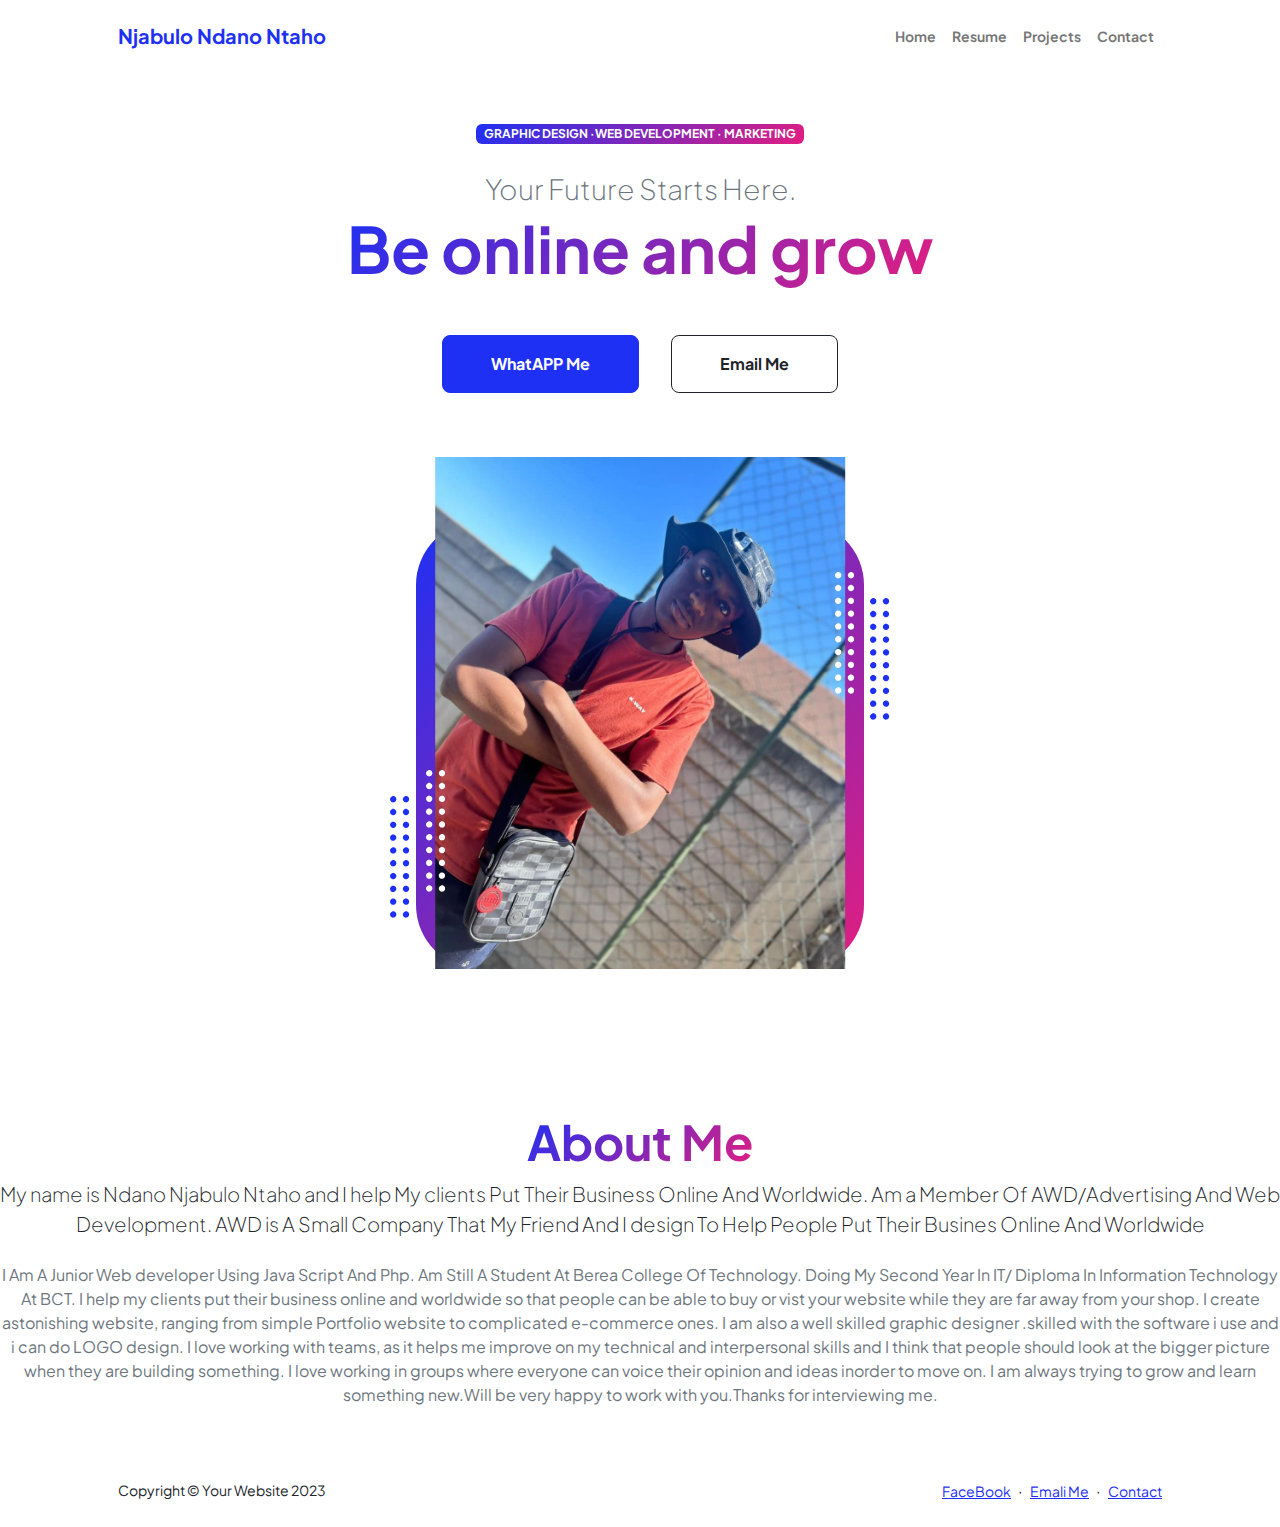
==== index.html @ 3b756752 "Update index.html" ====
<!DOCTYPE html>
<html lang="en">
    <head>
        <meta charset="utf-8" />
        <meta name="viewport" content="width=device-width, initial-scale=1, shrink-to-fit=no" />
        <meta name="description" content="" />
        <meta name="author" content="" />
        <title>Njabulo Ndano Ntaho</title>
        <!-- Favicon-->
        <link rel="icon" type="image/x-icon" href="assets/favicon.ico" />
        <!-- Custom Google font-->
        <link rel="preconnect" href="https://fonts.googleapis.com" />
        <link rel="preconnect" href="https://fonts.gstatic.com" crossorigin />
        <link href="https://fonts.googleapis.com/css2?family=Plus+Jakarta+Sans:wght@100;200;300;400;500;600;700;800;900&amp;display=swap" rel="stylesheet" />
        <!-- Bootstrap icons-->
        <link href="https://cdn.jsdelivr.net/npm/bootstrap-icons@1.8.1/font/bootstrap-icons.css" rel="stylesheet" />
        <!-- Core theme CSS (includes Bootstrap)-->
        <link href="css/styles.css" rel="stylesheet" />
    </head>
    <body class="d-flex flex-column h-100">
        <main class="flex-shrink-0">
            <!-- Navigation-->
            <nav class="navbar navbar-expand-lg navbar-light bg-white py-3">
                <div class="container px-5">
                    <a class="navbar-brand" href="index.html"><span class="fw-bolder text-primary">Njabulo Ndano Ntaho</span></a>
                    <button class="navbar-toggler" type="button" data-bs-toggle="collapse" data-bs-target="#navbarSupportedContent" aria-controls="navbarSupportedContent" aria-expanded="false" aria-label="Toggle navigation"><span class="navbar-toggler-icon"></span></button>
                    <div class="collapse navbar-collapse" id="navbarSupportedContent">
                        <ul class="navbar-nav ms-auto mb-2 mb-lg-0 small fw-bolder">
                            <li class="nav-item"><a class="nav-link" href="index.html">Home</a></li>
                            <li class="nav-item"><a class="nav-link" href="resume.html">Resume</a></li>
                            <li class="nav-item"><a class="nav-link" href="projects.html">Projects</a></li>
                            <li class="nav-item"><a class="nav-link" href="contact.html">Contact</a></li>
                        </ul>
                    </div>
                </div>
            </nav>
            <!-- Header-->
            <header class="py-5">
                <div class="container px-5 pb-5">
                    <div class="row gx-5 align-items-center">
                        <div class="col-xxl-5">
                            <!-- Header text content-->
                            <div class="text-center text-xxl-start">
                                <div class="badge bg-gradient-primary-to-secondary text-white mb-4"><div class="text-uppercase">Graphic Design &middot;Web Development &middot; Marketing</div></div>
                                <div class="fs-3 fw-light text-muted">Your Future Starts Here.</div>
                                <h1 class="display-3 fw-bolder mb-5"><span class="text-gradient d-inline">Be online and grow</span></h1>
                                <div class="d-grid gap-3 d-sm-flex justify-content-sm-center justify-content-xxl-start mb-3">
                                    <a class="btn btn-primary btn-lg px-5 py-3 me-sm-3 fs-6 fw-bolder" href="https://wa.me/+27659174609">WhatAPP Me</a>
                                    <a class="btn btn-outline-dark btn-lg px-5 py-3 fs-6 fw-bolder" href="mailto:ntahondano49@gmali.com">Email Me</a>
                                </div>
                            </div>
                        </div>
                        <div class="col-xxl-7">
                            <!-- Header profile picture-->
                            <div class="d-flex justify-content-center mt-5 mt-xxl-0">
                                <div class="profile bg-gradient-primary-to-secondary">
                                    <!-- TIP: For best results, use a photo with a transparent background like the demo example below-->
                                    <!-- Watch a tutorial on how to do this on YouTube (link)-->
                                    <img class="profile-img" src="assets/profile.png" alt="..." />
                                    <div class="dots-1">
                                        <!-- SVG Dots-->
                                        <svg version="1.1" xmlns="http://www.w3.org/2000/svg" xmlns:xlink="http://www.w3.org/1999/xlink" x="0px" y="0px" viewBox="0 0 191.6 1215.4" style="enable-background: new 0 0 191.6 1215.4" xml:space="preserve">
                                            <g transform="translate(0.000000,1280.000000) scale(0.100000,-0.100000)">
                                                <path d="M227.7,12788.6c-105-35-200-141-222-248c-43-206,163-412,369-369c155,32,275,190,260,339c-11,105-90,213-190,262        C383.7,12801.6,289.7,12808.6,227.7,12788.6z"></path>
                                                <path d="M1507.7,12788.6c-151-50-253-216-222-362c25-119,136-230,254-255c194-41,395,142,375,339c-11,105-90,213-190,262        C1663.7,12801.6,1569.7,12808.6,1507.7,12788.6z"></path>
                                                <path d="M227.7,11508.6c-105-35-200-141-222-248c-43-206,163-412,369-369c155,32,275,190,260,339c-11,105-90,213-190,262        C383.7,11521.6,289.7,11528.6,227.7,11508.6z"></path>
                                                <path d="M1507.7,11508.6c-151-50-253-216-222-362c25-119,136-230,254-255c194-41,395,142,375,339c-11,105-90,213-190,262        C1663.7,11521.6,1569.7,11528.6,1507.7,11508.6z"></path>
                                                <path d="M227.7,10228.6c-105-35-200-141-222-248c-43-206,163-412,369-369c155,32,275,190,260,339c-11,105-90,213-190,262        C383.7,10241.6,289.7,10248.6,227.7,10228.6z"></path>
                                                <path d="M1507.7,10228.6c-105-35-200-141-222-248c-43-206,163-412,369-369c155,32,275,190,260,339c-11,105-90,213-190,262        C1663.7,10241.6,1569.7,10248.6,1507.7,10228.6z"></path>
                                                <path d="M227.7,8948.6c-105-35-200-141-222-248c-43-206,163-412,369-369c155,32,275,190,260,339c-11,105-90,213-190,262        C383.7,8961.6,289.7,8968.6,227.7,8948.6z"></path>
                                                <path d="M1507.7,8948.6c-105-35-200-141-222-248c-43-206,163-412,369-369c155,32,275,190,260,339c-11,105-90,213-190,262        C1663.7,8961.6,1569.7,8968.6,1507.7,8948.6z"></path>
                                                <path d="M227.7,7668.6c-105-35-200-141-222-248c-43-206,163-412,369-369c155,32,275,190,260,339c-11,105-90,213-190,262        C383.7,7681.6,289.7,7688.6,227.7,7668.6z"></path>
                                                <path d="M1507.7,7668.6c-105-35-200-141-222-248c-43-206,163-412,369-369c155,32,275,190,260,339c-11,105-90,213-190,262        C1663.7,7681.6,1569.7,7688.6,1507.7,7668.6z"></path>
                                                <path d="M227.7,6388.6c-105-35-200-141-222-248c-43-206,163-412,369-369c155,32,275,190,260,339c-11,105-90,213-190,262        C383.7,6401.6,289.7,6408.6,227.7,6388.6z"></path>
                                                <path d="M1507.7,6388.6c-105-35-200-141-222-248c-43-206,163-412,369-369c155,32,275,190,260,339c-11,105-90,213-190,262        C1663.7,6401.6,1569.7,6408.6,1507.7,6388.6z"></path>
                                                <path d="M227.7,5108.6c-105-35-200-141-222-248c-43-206,163-412,369-369c155,32,275,190,260,339c-11,105-90,213-190,262        C383.7,5121.6,289.7,5128.6,227.7,5108.6z"></path>
                                                <path d="M1507.7,5108.6c-105-35-200-141-222-248c-43-206,163-412,369-369c155,32,275,190,260,339c-11,105-90,213-190,262        C1663.7,5121.6,1569.7,5128.6,1507.7,5108.6z"></path>
                                                <path d="M227.7,3828.6c-105-35-200-141-222-248c-43-206,163-412,369-369c155,32,275,190,260,339c-11,105-90,213-190,262        C383.7,3841.6,289.7,3848.6,227.7,3828.6z"></path>
                                                <path d="M1507.7,3828.6c-105-35-200-141-222-248c-43-206,163-412,369-369c155,32,275,190,260,339c-11,105-90,213-190,262        C1663.7,3841.6,1569.7,3848.6,1507.7,3828.6z"></path>
                                                <path d="M227.7,2548.6c-105-35-200-141-222-248c-43-206,163-412,369-369c155,32,275,190,260,339c-11,105-90,213-190,262        C383.7,2561.6,289.7,2568.6,227.7,2548.6z"></path>
                                                <path d="M1507.7,2548.6c-105-35-200-141-222-248c-43-206,163-412,369-369c155,32,275,190,260,339c-11,105-90,213-190,262        C1663.7,2561.6,1569.7,2568.6,1507.7,2548.6z"></path>
                                                <path d="M227.7,1268.6c-105-35-200-141-222-248c-43-206,163-412,369-369c155,32,275,190,260,339c-11,105-90,213-190,262        C383.7,1281.6,289.7,1288.6,227.7,1268.6z"></path>
                                                <path d="M1507.7,1268.6c-105-35-200-141-222-248c-43-206,163-412,369-369c155,32,275,190,260,339c-11,105-90,213-190,262        C1663.7,1281.6,1569.7,1288.6,1507.7,1268.6z"></path>
                                            </g>
                                        </svg>
                                        <!-- END of SVG dots-->
                                    </div>
                                    <div class="dots-2">
                                        <!-- SVG Dots-->
                                        <svg version="1.1" xmlns="http://www.w3.org/2000/svg" xmlns:xlink="http://www.w3.org/1999/xlink" x="0px" y="0px" viewBox="0 0 191.6 1215.4" style="enable-background: new 0 0 191.6 1215.4" xml:space="preserve">
                                            <g transform="translate(0.000000,1280.000000) scale(0.100000,-0.100000)">
                                                <path d="M227.7,12788.6c-105-35-200-141-222-248c-43-206,163-412,369-369c155,32,275,190,260,339c-11,105-90,213-190,262        C383.7,12801.6,289.7,12808.6,227.7,12788.6z"></path>
                                                <path d="M1507.7,12788.6c-151-50-253-216-222-362c25-119,136-230,254-255c194-41,395,142,375,339c-11,105-90,213-190,262        C1663.7,12801.6,1569.7,12808.6,1507.7,12788.6z"></path>
                                                <path d="M227.7,11508.6c-105-35-200-141-222-248c-43-206,163-412,369-369c155,32,275,190,260,339c-11,105-90,213-190,262        C383.7,11521.6,289.7,11528.6,227.7,11508.6z"></path>
                                                <path d="M1507.7,11508.6c-151-50-253-216-222-362c25-119,136-230,254-255c194-41,395,142,375,339c-11,105-90,213-190,262        C1663.7,11521.6,1569.7,11528.6,1507.7,11508.6z"></path>
                                                <path d="M227.7,10228.6c-105-35-200-141-222-248c-43-206,163-412,369-369c155,32,275,190,260,339c-11,105-90,213-190,262        C383.7,10241.6,289.7,10248.6,227.7,10228.6z"></path>
                                                <path d="M1507.7,10228.6c-105-35-200-141-222-248c-43-206,163-412,369-369c155,32,275,190,260,339c-11,105-90,213-190,262        C1663.7,10241.6,1569.7,10248.6,1507.7,10228.6z"></path>
                                                <path d="M227.7,8948.6c-105-35-200-141-222-248c-43-206,163-412,369-369c155,32,275,190,260,339c-11,105-90,213-190,262        C383.7,8961.6,289.7,8968.6,227.7,8948.6z"></path>
                                                <path d="M1507.7,8948.6c-105-35-200-141-222-248c-43-206,163-412,369-369c155,32,275,190,260,339c-11,105-90,213-190,262        C1663.7,8961.6,1569.7,8968.6,1507.7,8948.6z"></path>
                                                <path d="M227.7,7668.6c-105-35-200-141-222-248c-43-206,163-412,369-369c155,32,275,190,260,339c-11,105-90,213-190,262        C383.7,7681.6,289.7,7688.6,227.7,7668.6z"></path>
                                                <path d="M1507.7,7668.6c-105-35-200-141-222-248c-43-206,163-412,369-369c155,32,275,190,260,339c-11,105-90,213-190,262        C1663.7,7681.6,1569.7,7688.6,1507.7,7668.6z"></path>
                                                <path d="M227.7,6388.6c-105-35-200-141-222-248c-43-206,163-412,369-369c155,32,275,190,260,339c-11,105-90,213-190,262        C383.7,6401.6,289.7,6408.6,227.7,6388.6z"></path>
                                                <path d="M1507.7,6388.6c-105-35-200-141-222-248c-43-206,163-412,369-369c155,32,275,190,260,339c-11,105-90,213-190,262        C1663.7,6401.6,1569.7,6408.6,1507.7,6388.6z"></path>
                                                <path d="M227.7,5108.6c-105-35-200-141-222-248c-43-206,163-412,369-369c155,32,275,190,260,339c-11,105-90,213-190,262        C383.7,5121.6,289.7,5128.6,227.7,5108.6z"></path>
                                                <path d="M1507.7,5108.6c-105-35-200-141-222-248c-43-206,163-412,369-369c155,32,275,190,260,339c-11,105-90,213-190,262        C1663.7,5121.6,1569.7,5128.6,1507.7,5108.6z"></path>
                                                <path d="M227.7,3828.6c-105-35-200-141-222-248c-43-206,163-412,369-369c155,32,275,190,260,339c-11,105-90,213-190,262        C383.7,3841.6,289.7,3848.6,227.7,3828.6z"></path>
                                                <path d="M1507.7,3828.6c-105-35-200-141-222-248c-43-206,163-412,369-369c155,32,275,190,260,339c-11,105-90,213-190,262        C1663.7,3841.6,1569.7,3848.6,1507.7,3828.6z"></path>
                                                <path d="M227.7,2548.6c-105-35-200-141-222-248c-43-206,163-412,369-369c155,32,275,190,260,339c-11,105-90,213-190,262        C383.7,2561.6,289.7,2568.6,227.7,2548.6z"></path>
                                                <path d="M1507.7,2548.6c-105-35-200-141-222-248c-43-206,163-412,369-369c155,32,275,190,260,339c-11,105-90,213-190,262        C1663.7,2561.6,1569.7,2568.6,1507.7,2548.6z"></path>
                                                <path d="M227.7,1268.6c-105-35-200-141-222-248c-43-206,163-412,369-369c155,32,275,190,260,339c-11,105-90,213-190,262        C383.7,1281.6,289.7,1288.6,227.7,1268.6z"></path>
                                                <path d="M1507.7,1268.6c-105-35-200-141-222-248c-43-206,163-412,369-369c155,32,275,190,260,339c-11,105-90,213-190,262        C1663.7,1281.6,1569.7,1288.6,1507.7,1268.6z"></path>
                                            </g>
                                        </svg>
                                        <!-- END of SVG dots-->
                                    </div>
                                    <div class="dots-3">
                                        <!-- SVG Dots-->
                                        <svg version="1.1" xmlns="http://www.w3.org/2000/svg" xmlns:xlink="http://www.w3.org/1999/xlink" x="0px" y="0px" viewBox="0 0 191.6 1215.4" style="enable-background: new 0 0 191.6 1215.4" xml:space="preserve">
                                            <g transform="translate(0.000000,1280.000000) scale(0.100000,-0.100000)">
                                                <path d="M227.7,12788.6c-105-35-200-141-222-248c-43-206,163-412,369-369c155,32,275,190,260,339c-11,105-90,213-190,262        C383.7,12801.6,289.7,12808.6,227.7,12788.6z"></path>
                                                <path d="M1507.7,12788.6c-151-50-253-216-222-362c25-119,136-230,254-255c194-41,395,142,375,339c-11,105-90,213-190,262        C1663.7,12801.6,1569.7,12808.6,1507.7,12788.6z"></path>
                                                <path d="M227.7,11508.6c-105-35-200-141-222-248c-43-206,163-412,369-369c155,32,275,190,260,339c-11,105-90,213-190,262        C383.7,11521.6,289.7,11528.6,227.7,11508.6z"></path>
                                                <path d="M1507.7,11508.6c-151-50-253-216-222-362c25-119,136-230,254-255c194-41,395,142,375,339c-11,105-90,213-190,262        C1663.7,11521.6,1569.7,11528.6,1507.7,11508.6z"></path>
                                                <path d="M227.7,10228.6c-105-35-200-141-222-248c-43-206,163-412,369-369c155,32,275,190,260,339c-11,105-90,213-190,262        C383.7,10241.6,289.7,10248.6,227.7,10228.6z"></path>
                                                <path d="M1507.7,10228.6c-105-35-200-141-222-248c-43-206,163-412,369-369c155,32,275,190,260,339c-11,105-90,213-190,262        C1663.7,10241.6,1569.7,10248.6,1507.7,10228.6z"></path>
                                                <path d="M227.7,8948.6c-105-35-200-141-222-248c-43-206,163-412,369-369c155,32,275,190,260,339c-11,105-90,213-190,262        C383.7,8961.6,289.7,8968.6,227.7,8948.6z"></path>
                                                <path d="M1507.7,8948.6c-105-35-200-141-222-248c-43-206,163-412,369-369c155,32,275,190,260,339c-11,105-90,213-190,262        C1663.7,8961.6,1569.7,8968.6,1507.7,8948.6z"></path>
                                                <path d="M227.7,7668.6c-105-35-200-141-222-248c-43-206,163-412,369-369c155,32,275,190,260,339c-11,105-90,213-190,262        C383.7,7681.6,289.7,7688.6,227.7,7668.6z"></path>
                                                <path d="M1507.7,7668.6c-105-35-200-141-222-248c-43-206,163-412,369-369c155,32,275,190,260,339c-11,105-90,213-190,262        C1663.7,7681.6,1569.7,7688.6,1507.7,7668.6z"></path>
                                                <path d="M227.7,6388.6c-105-35-200-141-222-248c-43-206,163-412,369-369c155,32,275,190,260,339c-11,105-90,213-190,262        C383.7,6401.6,289.7,6408.6,227.7,6388.6z"></path>
                                                <path d="M1507.7,6388.6c-105-35-200-141-222-248c-43-206,163-412,369-369c155,32,275,190,260,339c-11,105-90,213-190,262        C1663.7,6401.6,1569.7,6408.6,1507.7,6388.6z"></path>
                                                <path d="M227.7,5108.6c-105-35-200-141-222-248c-43-206,163-412,369-369c155,32,275,190,260,339c-11,105-90,213-190,262        C383.7,5121.6,289.7,5128.6,227.7,5108.6z"></path>
                                                <path d="M1507.7,5108.6c-105-35-200-141-222-248c-43-206,163-412,369-369c155,32,275,190,260,339c-11,105-90,213-190,262        C1663.7,5121.6,1569.7,5128.6,1507.7,5108.6z"></path>
                                                <path d="M227.7,3828.6c-105-35-200-141-222-248c-43-206,163-412,369-369c155,32,275,190,260,339c-11,105-90,213-190,262        C383.7,3841.6,289.7,3848.6,227.7,3828.6z"></path>
                                                <path d="M1507.7,3828.6c-105-35-200-141-222-248c-43-206,163-412,369-369c155,32,275,190,260,339c-11,105-90,213-190,262        C1663.7,3841.6,1569.7,3848.6,1507.7,3828.6z"></path>
                                                <path d="M227.7,2548.6c-105-35-200-141-222-248c-43-206,163-412,369-369c155,32,275,190,260,339c-11,105-90,213-190,262        C383.7,2561.6,289.7,2568.6,227.7,2548.6z"></path>
                                                <path d="M1507.7,2548.6c-105-35-200-141-222-248c-43-206,163-412,369-369c155,32,275,190,260,339c-11,105-90,213-190,262        C1663.7,2561.6,1569.7,2568.6,1507.7,2548.6z"></path>
                                                <path d="M227.7,1268.6c-105-35-200-141-222-248c-43-206,163-412,369-369c155,32,275,190,260,339c-11,105-90,213-190,262        C383.7,1281.6,289.7,1288.6,227.7,1268.6z"></path>
                                                <path d="M1507.7,1268.6c-105-35-200-141-222-248c-43-206,163-412,369-369c155,32,275,190,260,339c-11,105-90,213-190,262        C1663.7,1281.6,1569.7,1288.6,1507.7,1268.6z"></path>
                                            </g>
                                        </svg>
                                        <!-- END of SVG dots-->
                                    </div>
                                    <div class="dots-4">
                                        <!-- SVG Dots-->
                                        <svg version="1.1" xmlns="http://www.w3.org/2000/svg" xmlns:xlink="http://www.w3.org/1999/xlink" x="0px" y="0px" viewBox="0 0 191.6 1215.4" style="enable-background: new 0 0 191.6 1215.4" xml:space="preserve">
                                            <g transform="translate(0.000000,1280.000000) scale(0.100000,-0.100000)">
                                                <path d="M227.7,12788.6c-105-35-200-141-222-248c-43-206,163-412,369-369c155,32,275,190,260,339c-11,105-90,213-190,262        C383.7,12801.6,289.7,12808.6,227.7,12788.6z"></path>
                                                <path d="M1507.7,12788.6c-151-50-253-216-222-362c25-119,136-230,254-255c194-41,395,142,375,339c-11,105-90,213-190,262        C1663.7,12801.6,1569.7,12808.6,1507.7,12788.6z"></path>
                                                <path d="M227.7,11508.6c-105-35-200-141-222-248c-43-206,163-412,369-369c155,32,275,190,260,339c-11,105-90,213-190,262        C383.7,11521.6,289.7,11528.6,227.7,11508.6z"></path>
                                                <path d="M1507.7,11508.6c-151-50-253-216-222-362c25-119,136-230,254-255c194-41,395,142,375,339c-11,105-90,213-190,262        C1663.7,11521.6,1569.7,11528.6,1507.7,11508.6z"></path>
                                                <path d="M227.7,10228.6c-105-35-200-141-222-248c-43-206,163-412,369-369c155,32,275,190,260,339c-11,105-90,213-190,262        C383.7,10241.6,289.7,10248.6,227.7,10228.6z"></path>
                                                <path d="M1507.7,10228.6c-105-35-200-141-222-248c-43-206,163-412,369-369c155,32,275,190,260,339c-11,105-90,213-190,262        C1663.7,10241.6,1569.7,10248.6,1507.7,10228.6z"></path>
                                                <path d="M227.7,8948.6c-105-35-200-141-222-248c-43-206,163-412,369-369c155,32,275,190,260,339c-11,105-90,213-190,262        C383.7,8961.6,289.7,8968.6,227.7,8948.6z"></path>
                                                <path d="M1507.7,8948.6c-105-35-200-141-222-248c-43-206,163-412,369-369c155,32,275,190,260,339c-11,105-90,213-190,262        C1663.7,8961.6,1569.7,8968.6,1507.7,8948.6z"></path>
                                                <path d="M227.7,7668.6c-105-35-200-141-222-248c-43-206,163-412,369-369c155,32,275,190,260,339c-11,105-90,213-190,262        C383.7,7681.6,289.7,7688.6,227.7,7668.6z"></path>
                                                <path d="M1507.7,7668.6c-105-35-200-141-222-248c-43-206,163-412,369-369c155,32,275,190,260,339c-11,105-90,213-190,262        C1663.7,7681.6,1569.7,7688.6,1507.7,7668.6z"></path>
                                                <path d="M227.7,6388.6c-105-35-200-141-222-248c-43-206,163-412,369-369c155,32,275,190,260,339c-11,105-90,213-190,262        C383.7,6401.6,289.7,6408.6,227.7,6388.6z"></path>
                                                <path d="M1507.7,6388.6c-105-35-200-141-222-248c-43-206,163-412,369-369c155,32,275,190,260,339c-11,105-90,213-190,262        C1663.7,6401.6,1569.7,6408.6,1507.7,6388.6z"></path>
                                                <path d="M227.7,5108.6c-105-35-200-141-222-248c-43-206,163-412,369-369c155,32,275,190,260,339c-11,105-90,213-190,262        C383.7,5121.6,289.7,5128.6,227.7,5108.6z"></path>
                                                <path d="M1507.7,5108.6c-105-35-200-141-222-248c-43-206,163-412,369-369c155,32,275,190,260,339c-11,105-90,213-190,262        C1663.7,5121.6,1569.7,5128.6,1507.7,5108.6z"></path>
                                                <path d="M227.7,3828.6c-105-35-200-141-222-248c-43-206,163-412,369-369c155,32,275,190,260,339c-11,105-90,213-190,262        C383.7,3841.6,289.7,3848.6,227.7,3828.6z"></path>
                                                <path d="M1507.7,3828.6c-105-35-200-141-222-248c-43-206,163-412,369-369c155,32,275,190,260,339c-11,105-90,213-190,262        C1663.7,3841.6,1569.7,3848.6,1507.7,3828.6z"></path>
                                                <path d="M227.7,2548.6c-105-35-200-141-222-248c-43-206,163-412,369-369c155,32,275,190,260,339c-11,105-90,213-190,262        C383.7,2561.6,289.7,2568.6,227.7,2548.6z"></path>
                                                <path d="M1507.7,2548.6c-105-35-200-141-222-248c-43-206,163-412,369-369c155,32,275,190,260,339c-11,105-90,213-190,262        C1663.7,2561.6,1569.7,2568.6,1507.7,2548.6z"></path>
                                                <path d="M227.7,1268.6c-105-35-200-141-222-248c-43-206,163-412,369-369c155,32,275,190,260,339c-11,105-90,213-190,262        C383.7,1281.6,289.7,1288.6,227.7,1268.6z"></path>
                                                <path d="M1507.7,1268.6c-105-35-200-141-222-248c-43-206,163-412,369-369c155,32,275,190,260,339c-11,105-90,213-190,262        C1663.7,1281.6,1569.7,1288.6,1507.7,1268.6z"></path>
                                            </g>
                                        </svg>
                                        <!-- END of SVG dots-->
                                    </div>
                                </div>
                            </div>
                        </div>
                    </div>
                </div>
            </header>
            <!-- About Section-->
            <section class="social-icons">
                <div class="social-icons">
                    <div class="social-icons">
                        <div class="social-icons">
                            <div class="text-center my-5">
                                <h2 class="display-5 fw-bolder"><span class="text-gradient d-inline">About Me</span></h2>
                                <p class="lead fw-light mb-4">My name is Ndano Njabulo Ntaho and I help My clients Put Their Business Online And Worldwide. Am a Member Of AWD/Advertising And Web Development. AWD is A Small Company That My Friend And I design To Help People Put Their Busines Online And Worldwide </p>
                                <p class="text-muted">I Am A Junior Web developer Using Java Script And Php. Am Still A Student At Berea College Of Technology.

                                    Doing My Second Year In IT/ Diploma In Information Technology At BCT.
                                    
                                    I help my clients put their business online and worldwide so that people can be able to buy or vist your website while they are far away from your shop.
                                    
                                    I create astonishing website, ranging from simple Portfolio website to complicated e-commerce ones.
                                    
                                    
                                    I am also a well skilled graphic designer .skilled with the software i use and i can do LOGO design.
                                    
                                    I love working with teams, as it helps me improve on my technical and interpersonal skills and I think that people should look at the bigger picture when they are building something. I love working in groups where everyone can voice their opinion and ideas inorder to move on.
                                    
                                    I am always trying to grow and learn something new.Will be very happy to work with you.Thanks for interviewing me.</p>
                                <div class="social-icons">
                                    <a class="social-icons" href="https://www.facebook.com/public/Madanono Njabulo"><i class=''></i></a>
                                    <a class="text-gradient" href="#!"><i class=""></i></a>
                                    <a class="text-gradient" href="#!"><i class=""></i></a>
                                </div>
                            </div>
                        </div>
                    </div>
                </div>
            </section>
        </main>
        <!-- Footer-->
        <footer class="bg-white py-4 mt-auto">
            <div class="container px-5">
                <div class="row align-items-center justify-content-between flex-column flex-sm-row">
                    <div class="col-auto"><div class="small m-0">Copyright &copy; Your Website 2023</div></div>
                    <div class="col-auto">
                        <a class="small" href="https://www.facebook.com/public/Madanono Njabulo">FaceBook</a>
                        <span class="mx-1">&middot;</span>
                        <a class="small" href="malito:ntahondano49@gmali.com">Emali Me</a>
                        <span class="mx-1">&middot;</span>
                        <a class="small" href="https://wa.me/+27659174609">Contact</a>
                    </div>
                </div>
            </div>
        </footer>
        <!-- Bootstrap core JS-->
        <script src="https://cdn.jsdelivr.net/npm/bootstrap@5.2.3/dist/js/bootstrap.bundle.min.js"></script>
        <!-- Core theme JS-->
        <script src="js/scripts.js"></script>
    </body>
</html>
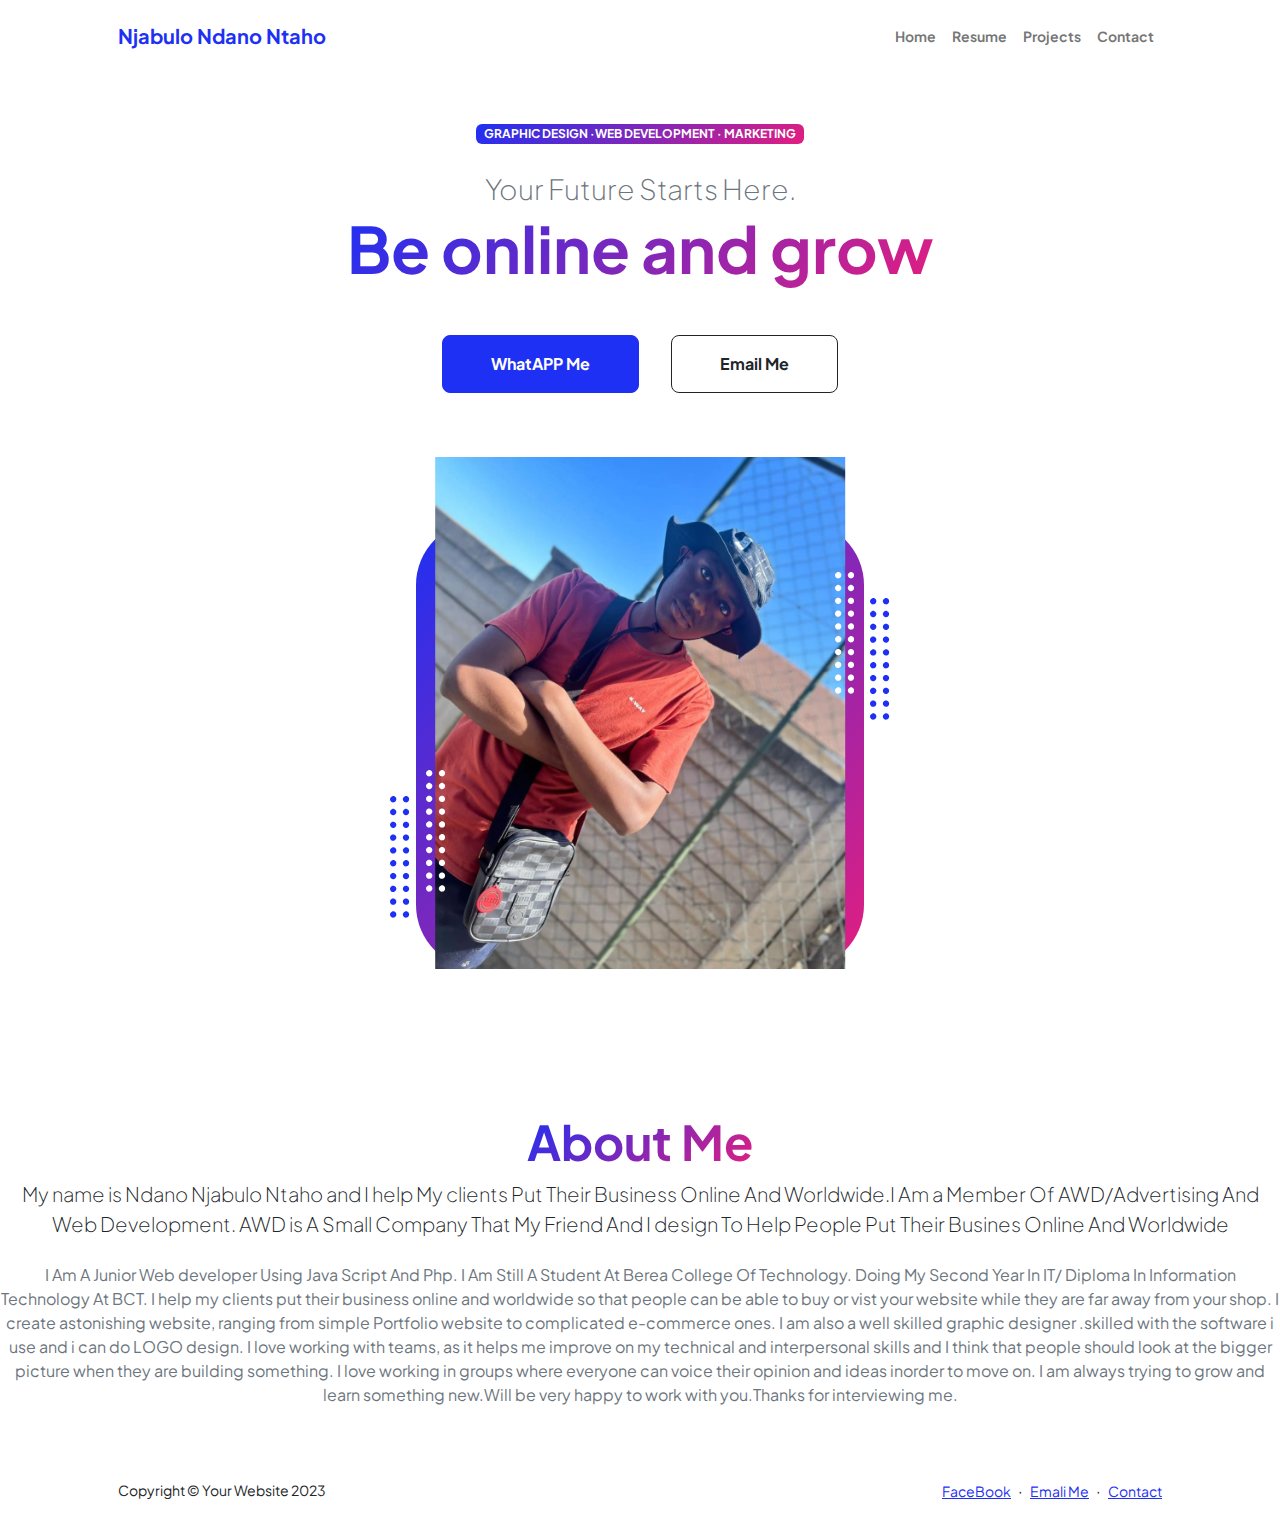
==== commit b5fe5fb1: "Update index.html" ====
--- a/index.html
+++ b/index.html
@@ -182,8 +182,8 @@
                         <div class="social-icons">
                             <div class="text-center my-5">
                                 <h2 class="display-5 fw-bolder"><span class="text-gradient d-inline">About Me</span></h2>
-                                <p class="lead fw-light mb-4">My name is Ndano Njabulo Ntaho and I help My clients Put Their Business Online And Worldwide. Am a Member Of AWD/Advertising And Web Development. AWD is A Small Company That My Friend And I design To Help People Put Their Busines Online And Worldwide </p>
-                                <p class="text-muted">I Am A Junior Web developer Using Java Script And Php. Am Still A Student At Berea College Of Technology.
+                                <p class="lead fw-light mb-4">My name is Ndano Njabulo Ntaho and I help My clients Put Their Business Online And Worldwide.I Am a Member Of AWD/Advertising And Web Development. AWD is A Small Company That My Friend And I design To Help People Put Their Busines Online And Worldwide </p>
+                                <p class="text-muted">I Am A Junior Web developer Using Java Script And Php. I Am Still A Student At Berea College Of Technology.
 
                                     Doing My Second Year In IT/ Diploma In Information Technology At BCT.
                                     
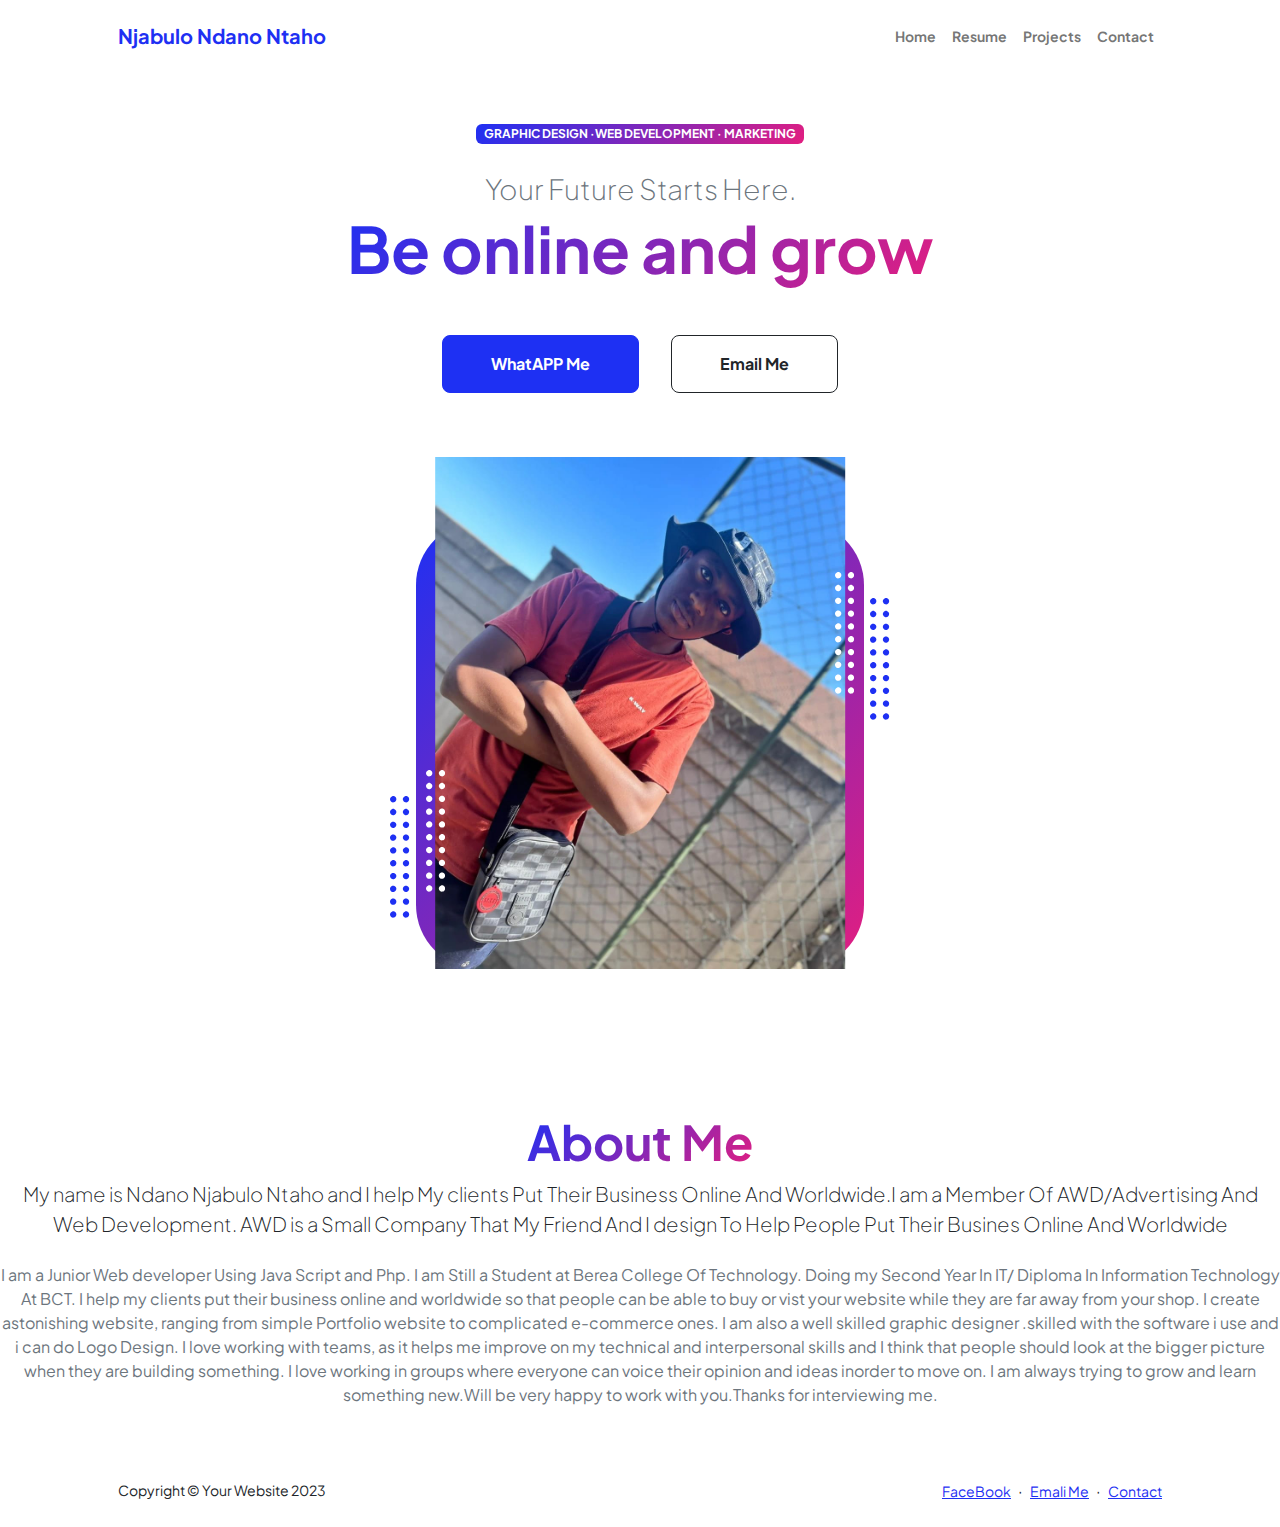
==== commit badc5227: "Update index.html" ====
--- a/index.html
+++ b/index.html
@@ -182,17 +182,16 @@
                         <div class="social-icons">
                             <div class="text-center my-5">
                                 <h2 class="display-5 fw-bolder"><span class="text-gradient d-inline">About Me</span></h2>
-                                <p class="lead fw-light mb-4">My name is Ndano Njabulo Ntaho and I help My clients Put Their Business Online And Worldwide.I Am a Member Of AWD/Advertising And Web Development. AWD is A Small Company That My Friend And I design To Help People Put Their Busines Online And Worldwide </p>
-                                <p class="text-muted">I Am A Junior Web developer Using Java Script And Php. I Am Still A Student At Berea College Of Technology.
+                                <p class="lead fw-light mb-4">My name is Ndano Njabulo Ntaho and I help My clients Put Their Business Online And Worldwide.I am a Member Of AWD/Advertising And Web Development. AWD is a Small Company That My Friend And I design To Help People Put Their Busines Online And Worldwide </p>
+                                <p class="text-muted">I am a Junior Web developer Using Java Script and Php. I am Still a Student at Berea College Of Technology.
 
-                                    Doing My Second Year In IT/ Diploma In Information Technology At BCT.
+                                    Doing my Second Year In IT/ Diploma In Information Technology At BCT.
                                     
                                     I help my clients put their business online and worldwide so that people can be able to buy or vist your website while they are far away from your shop.
                                     
                                     I create astonishing website, ranging from simple Portfolio website to complicated e-commerce ones.
-                                    
-                                    
-                                    I am also a well skilled graphic designer .skilled with the software i use and i can do LOGO design.
+                                
+                                    I am also a well skilled graphic designer .skilled with the software i use and i can do Logo Design.
                                     
                                     I love working with teams, as it helps me improve on my technical and interpersonal skills and I think that people should look at the bigger picture when they are building something. I love working in groups where everyone can voice their opinion and ideas inorder to move on.
                                     
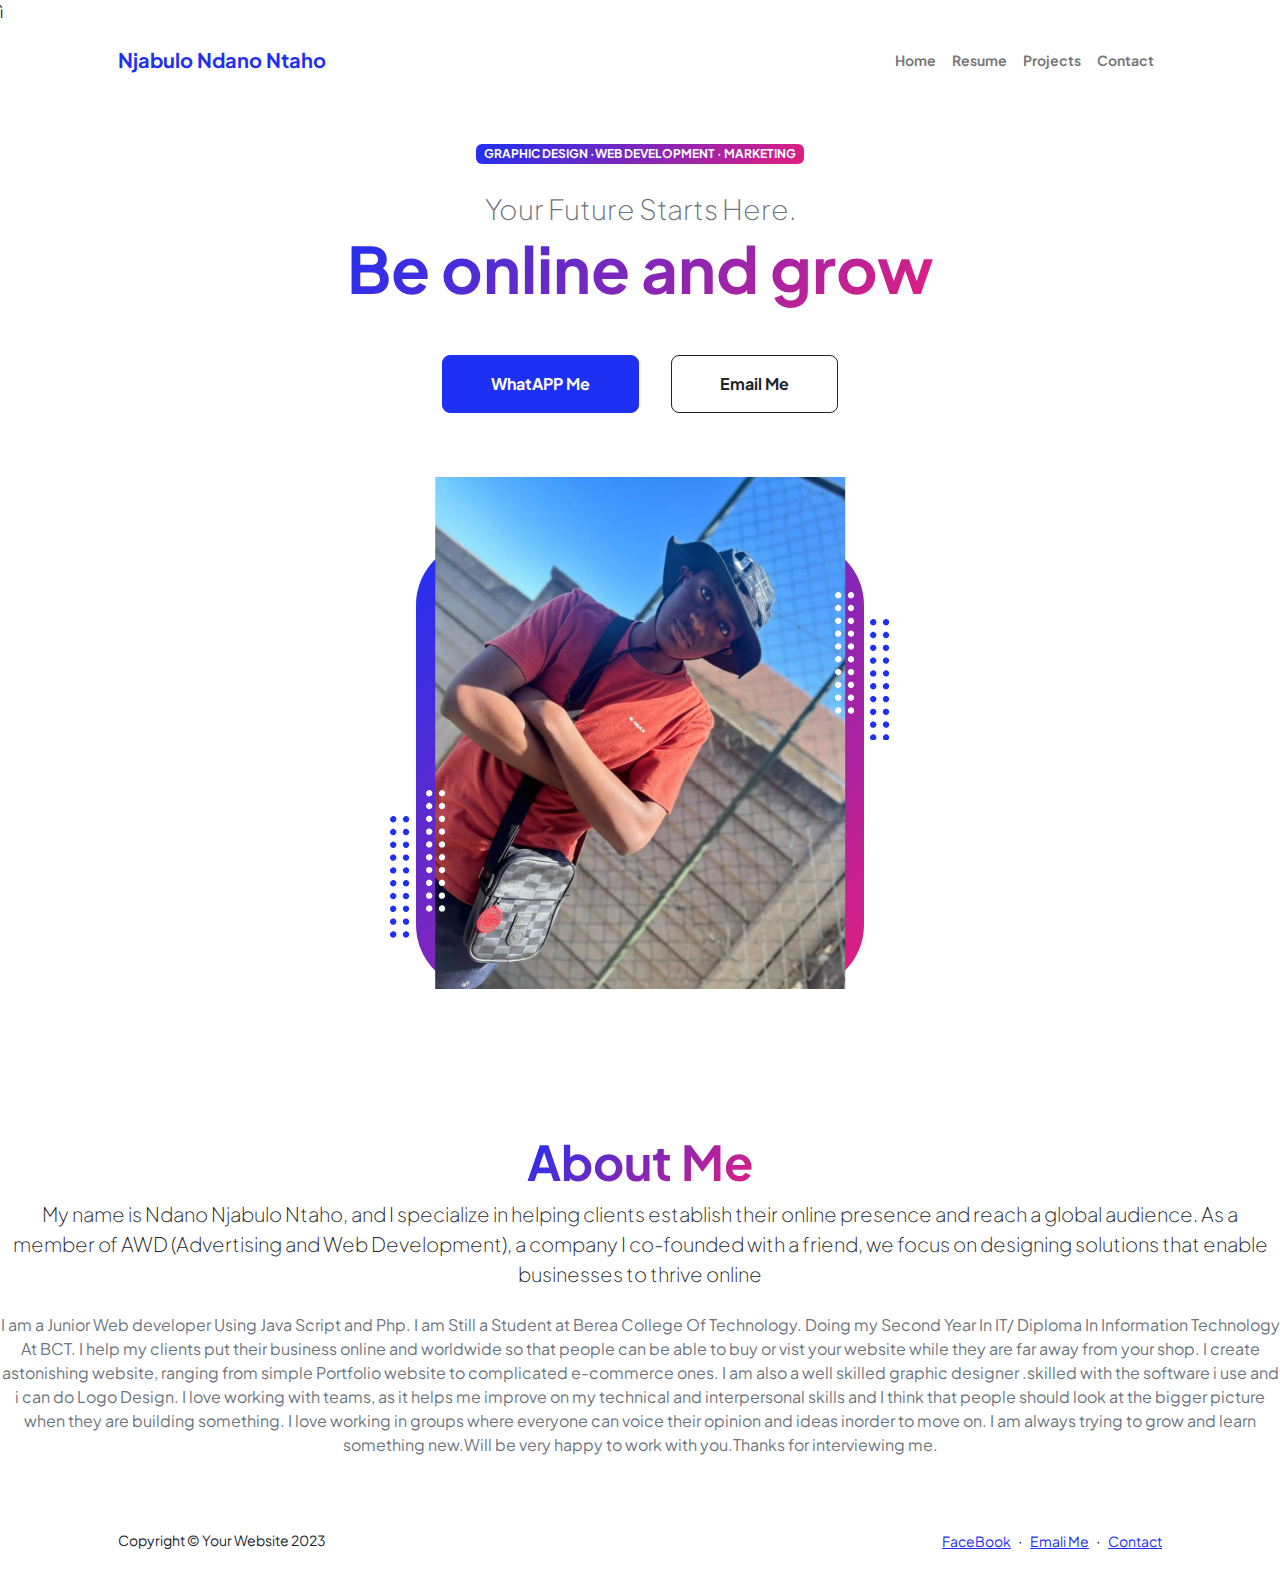
==== commit 39cd4e3c: "Update index.html" ====
--- a/index.html
+++ b/index.html
@@ -1,4 +1,4 @@
-<!DOCTYPE html>
+ì<!DOCTYPE html>
 <html lang="en">
     <head>
         <meta charset="utf-8" />
@@ -182,7 +182,7 @@
                         <div class="social-icons">
                             <div class="text-center my-5">
                                 <h2 class="display-5 fw-bolder"><span class="text-gradient d-inline">About Me</span></h2>
-                                <p class="lead fw-light mb-4">My name is Ndano Njabulo Ntaho and I help My clients Put Their Business Online And Worldwide.I am a Member Of AWD/Advertising And Web Development. AWD is a Small Company That My Friend And I design To Help People Put Their Busines Online And Worldwide </p>
+                                <p class="lead fw-light mb-4">  My name is Ndano Njabulo Ntaho, and I specialize in helping clients establish their online presence and reach a global audience. As a member of AWD (Advertising and Web Development), a company I co-founded with a friend, we focus on designing solutions that enable businesses to thrive online </p>
                                 <p class="text-muted">I am a Junior Web developer Using Java Script and Php. I am Still a Student at Berea College Of Technology.
 
                                     Doing my Second Year In IT/ Diploma In Information Technology At BCT.
@@ -215,7 +215,7 @@
                     <div class="col-auto">
                         <a class="small" href="https://www.facebook.com/public/Madanono Njabulo">FaceBook</a>
                         <span class="mx-1">&middot;</span>
-                        <a class="small" href="malito:ntahondano49@gmali.com">Emali Me</a>
+                        <a class="small" href="malito:ntahondano49@gmail.com">Emali Me</a>
                         <span class="mx-1">&middot;</span>
                         <a class="small" href="https://wa.me/+27659174609">Contact</a>
                     </div>
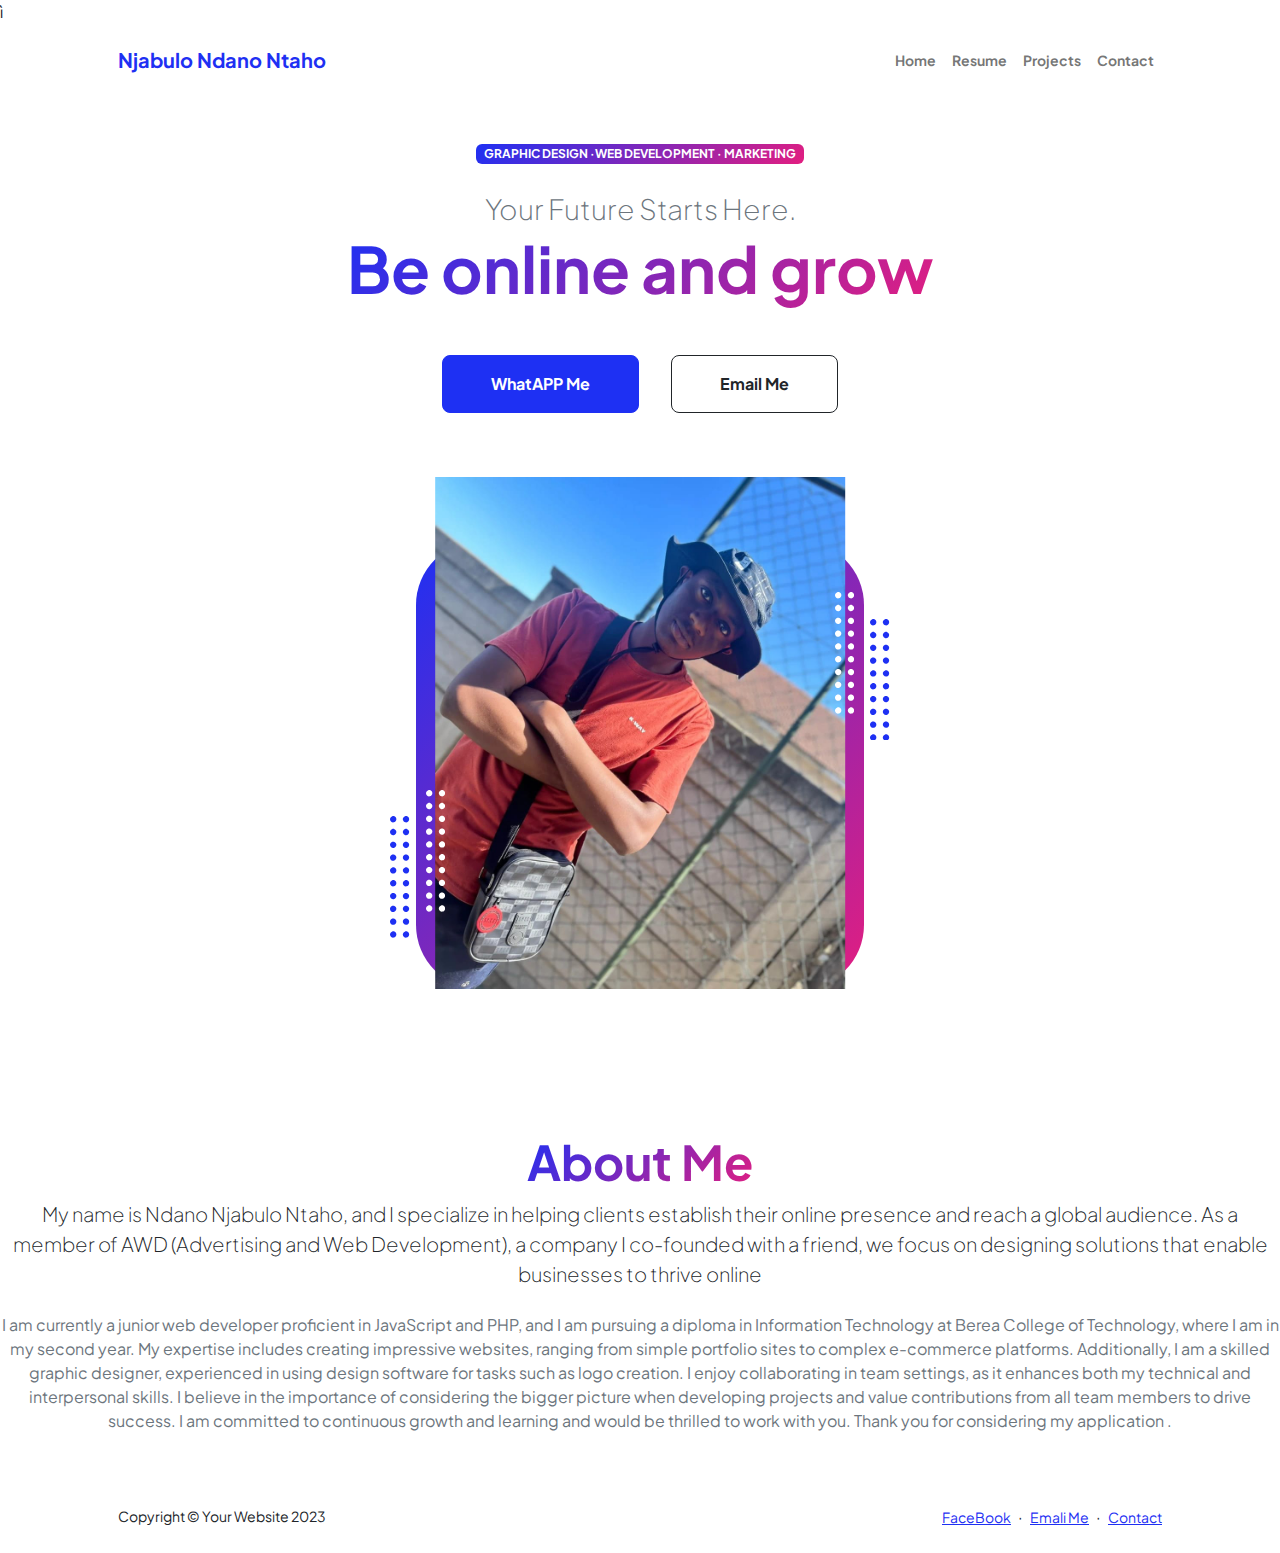
==== commit 6253c877: "Update index.html" ====
--- a/index.html
+++ b/index.html
@@ -183,19 +183,9 @@
                             <div class="text-center my-5">
                                 <h2 class="display-5 fw-bolder"><span class="text-gradient d-inline">About Me</span></h2>
                                 <p class="lead fw-light mb-4">  My name is Ndano Njabulo Ntaho, and I specialize in helping clients establish their online presence and reach a global audience. As a member of AWD (Advertising and Web Development), a company I co-founded with a friend, we focus on designing solutions that enable businesses to thrive online </p>
-                                <p class="text-muted">I am a Junior Web developer Using Java Script and Php. I am Still a Student at Berea College Of Technology.
+                                <p class="text-muted">I am currently a junior web developer proficient in JavaScript and PHP, and I am pursuing a diploma in Information Technology at Berea College of Technology, where I am in my second year. My expertise includes creating impressive websites, ranging from simple portfolio sites to complex e-commerce platforms. Additionally, I am a skilled graphic designer, experienced in using design software for tasks such as logo creation.
 
-                                    Doing my Second Year In IT/ Diploma In Information Technology At BCT.
-                                    
-                                    I help my clients put their business online and worldwide so that people can be able to buy or vist your website while they are far away from your shop.
-                                    
-                                    I create astonishing website, ranging from simple Portfolio website to complicated e-commerce ones.
-                                
-                                    I am also a well skilled graphic designer .skilled with the software i use and i can do Logo Design.
-                                    
-                                    I love working with teams, as it helps me improve on my technical and interpersonal skills and I think that people should look at the bigger picture when they are building something. I love working in groups where everyone can voice their opinion and ideas inorder to move on.
-                                    
-                                    I am always trying to grow and learn something new.Will be very happy to work with you.Thanks for interviewing me.</p>
+I enjoy collaborating in team settings, as it enhances both my technical and interpersonal skills. I believe in the importance of considering the bigger picture when developing projects and value contributions from all team members to drive success. I am committed to continuous growth and learning and would be thrilled to work with you. Thank you for considering my application  .</p>
                                 <div class="social-icons">
                                     <a class="social-icons" href="https://www.facebook.com/public/Madanono Njabulo"><i class=''></i></a>
                                     <a class="text-gradient" href="#!"><i class=""></i></a>
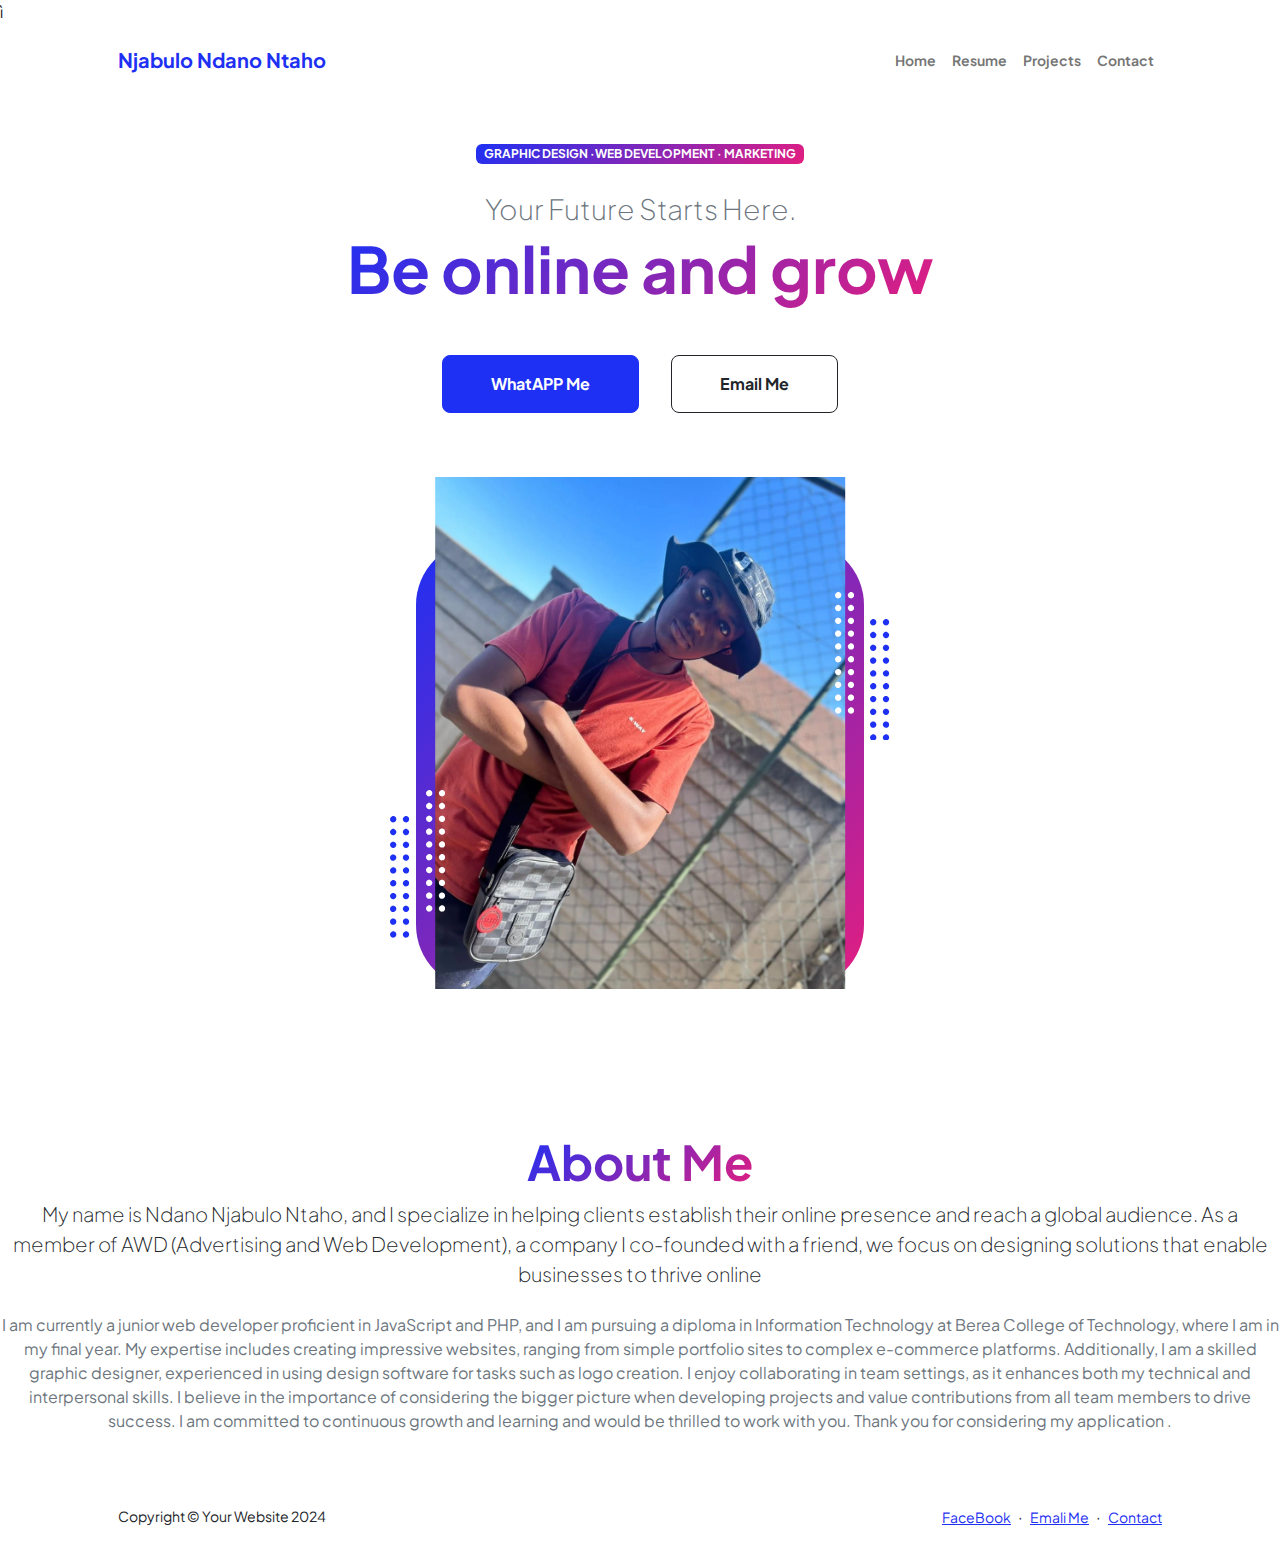
==== commit 42dd48d8: "Update index.html" ====
--- a/index.html
+++ b/index.html
@@ -183,7 +183,7 @@
                             <div class="text-center my-5">
                                 <h2 class="display-5 fw-bolder"><span class="text-gradient d-inline">About Me</span></h2>
                                 <p class="lead fw-light mb-4">  My name is Ndano Njabulo Ntaho, and I specialize in helping clients establish their online presence and reach a global audience. As a member of AWD (Advertising and Web Development), a company I co-founded with a friend, we focus on designing solutions that enable businesses to thrive online </p>
-                                <p class="text-muted">I am currently a junior web developer proficient in JavaScript and PHP, and I am pursuing a diploma in Information Technology at Berea College of Technology, where I am in my second year. My expertise includes creating impressive websites, ranging from simple portfolio sites to complex e-commerce platforms. Additionally, I am a skilled graphic designer, experienced in using design software for tasks such as logo creation.
+                                <p class="text-muted">I am currently a junior web developer proficient in JavaScript and PHP, and I am pursuing a diploma in Information Technology at Berea College of Technology, where I am in my final year. My expertise includes creating impressive websites, ranging from simple portfolio sites to complex e-commerce platforms. Additionally, I am a skilled graphic designer, experienced in using design software for tasks such as logo creation.
 
 I enjoy collaborating in team settings, as it enhances both my technical and interpersonal skills. I believe in the importance of considering the bigger picture when developing projects and value contributions from all team members to drive success. I am committed to continuous growth and learning and would be thrilled to work with you. Thank you for considering my application  .</p>
                                 <div class="social-icons">
@@ -201,7 +201,7 @@
         <footer class="bg-white py-4 mt-auto">
             <div class="container px-5">
                 <div class="row align-items-center justify-content-between flex-column flex-sm-row">
-                    <div class="col-auto"><div class="small m-0">Copyright &copy; Your Website 2023</div></div>
+                    <div class="col-auto"><div class="small m-0">Copyright &copy; Your Website 2024</div></div>
                     <div class="col-auto">
                         <a class="small" href="https://www.facebook.com/public/Madanono Njabulo">FaceBook</a>
                         <span class="mx-1">&middot;</span>
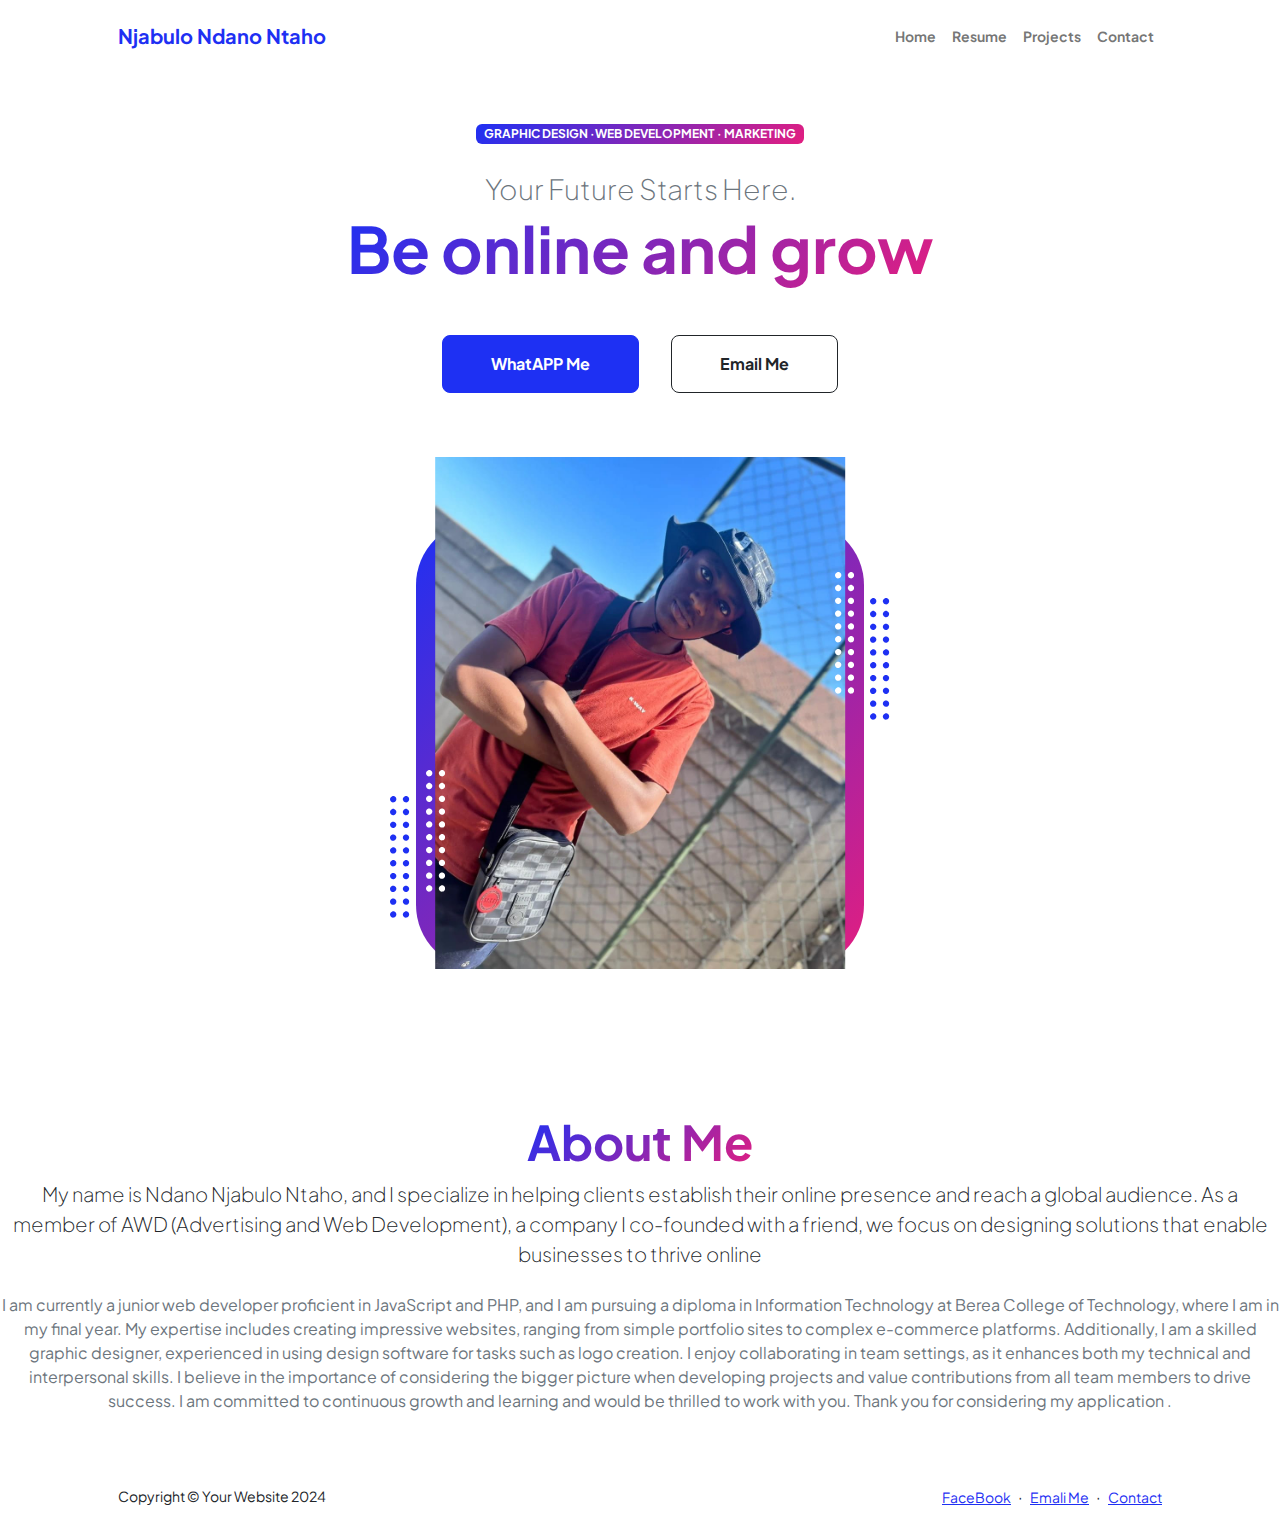
==== commit 59af3f98: "Update index.html" ====
--- a/index.html
+++ b/index.html
@@ -1,4 +1,4 @@
-ì<!DOCTYPE html>
+<!DOCTYPE html>
 <html lang="en">
     <head>
         <meta charset="utf-8" />
